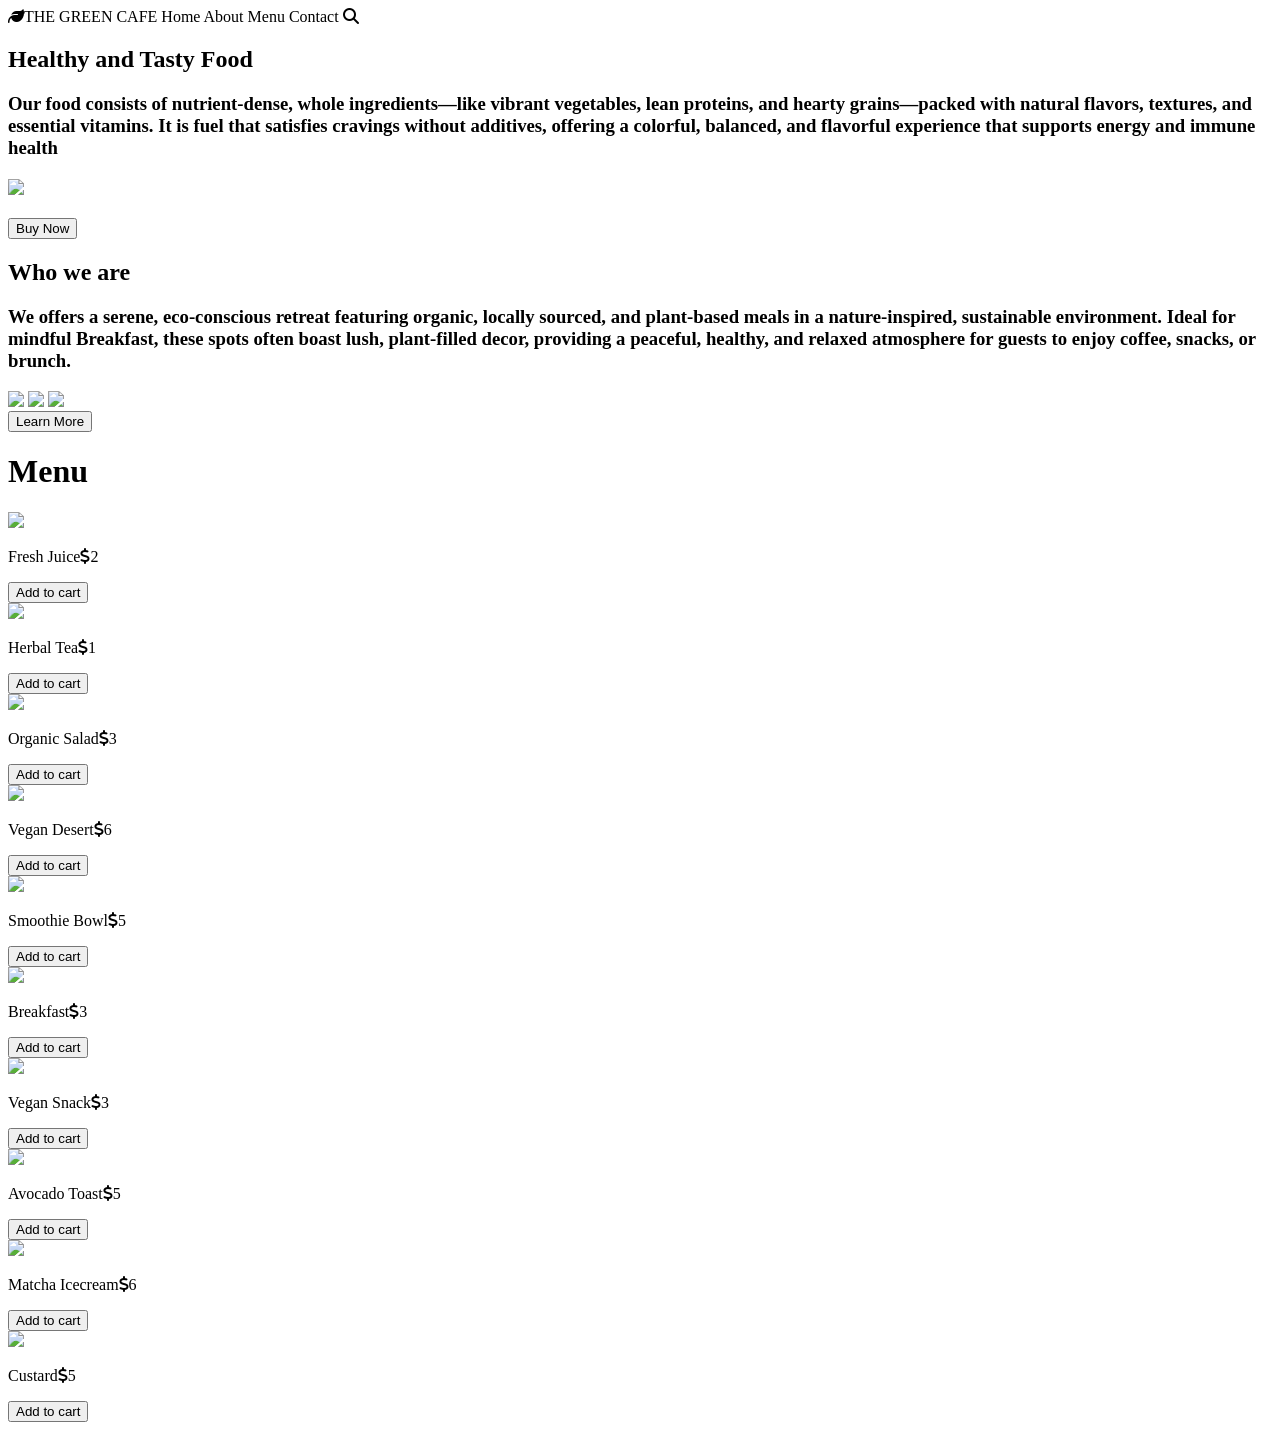
==== index.html @ 649fa996 "add a main section" ====
<!DOCTYPE html>
<html lang="en">
<head>
    <meta charset="UTF-8">
    <meta name="viewport" content="width=device-width, initial-scale=1.0">
    <title>CAFE</title>
    <link rel ="stylesheet"href ="style.css">
    <link rel="stylesheet" href="https://cdnjs.cloudflare.com/ajax/libs/font-awesome/6.5.1/css/all.min.css"/>
</head>
</head>
<body>
<header>
   <div>
    <a id="g"><i class="fa-sharp fa-solid fa-leaf"></i>THE GREEN CAFE</a>
    <a id="i">Home</a>
    <a id="i">About</a>
    <a id="i">Menu</a>
    <a id="i">Contact</a>
    <a id="i"><i class="fa-solid fa-magnifying-glass"></i></a>
   </div>
   <h2>Healthy and Tasty Food</h2>
   <section>
   <h3>Our food consists of nutrient-dense, whole ingredients—like vibrant vegetables, lean proteins, and hearty grains—packed with natural flavors, textures, and essential vitamins. It is fuel that satisfies cravings without additives, offering a colorful, balanced, and flavorful experience that supports energy and immune health</h3>
   <h3 id="m"><img src="https://www.botanicalinterests.com/community/blog/wp-content/uploads/2024/08/herbs-for-tea.jpg" id="m"/></h3>
   </section>
   <button>Buy Now</button>
   <h2>Who we are</h2>
   <section>
   <h3>We offers a serene, eco-conscious retreat featuring organic, locally sourced, and plant-based meals in a nature-inspired, sustainable environment. Ideal for mindful Breakfast, these spots often boast lush, plant-filled decor, providing a peaceful, healthy, and relaxed atmosphere for guests to enjoy coffee, snacks, or brunch. </h3>
   <img src="https://www.shutterstock.com/image-photo/spring-light-salad-strawberries-asparagus-600nw-2454962583.jpg" id="i"/>
   <img src="https://www.cleaneatingkitchen.com/wp-content/uploads/2024/03/colorful-selection-of-fruit-juices-on-table.jpg" id="i"/>
   <img src="https://biancazapatka.com/wp-content/uploads/2020/01/vegan-mousse-dessert-mango-cream.jpg" id="i"/>
   </section>
     <button id="b">Learn More</button>
</header>
    <h1 id="en">Menu</h1>
 <main>
    <main id="first">
        <main id="j">
    <a><img src="https://www.gimmesomeoven.com/wp-content/uploads/2016/05/Agua-Fresca-1.jpg" id="no"/>
    <p>Fresh Juice<i class="fa-solid fa-dollar-sign"></i>2</p>
    <button id="add">Add to cart</button></a>
    </main>
    <main id="j">
    <a><img src="https://cdn.shopify.com/s/files/1/0286/2871/3525/files/sunshine_11_480x480.png?v=1675406523" id="no"/>
    <p>Herbal Tea<i class="fa-solid fa-dollar-sign"></i>1</p>
    <button id="add">Add to cart</button></a>
    </main>
    <main id="j"><a><img src="https://www.simplyorganic.com/media/recipe/resized/520x520/wysiwyg/tmp/christmas-salad-thumbnail.jpg" id="no"/>
    <P> Organic Salad<i class="fa-solid fa-dollar-sign"></i>3</P>
<button id="add">Add to cart</button></a>
    </main>
    <main id="j"><a><img src="https://mypureplants.com/wp-content/uploads/2021/12/Vegan-Panna-Cotta-INS-8.jpg" id="no"/> 
        <p>Vegan Desert<i class="fa-solid fa-dollar-sign"></i>6</p>
    <button id="add">Add to cart</button> </a>
        </main>
    <main id="j"> <a><img src="https://www.nutritiousdeliciousness.com/wp-content/uploads/2023/08/Mango-Smoothie-Bowl1-1.jpg" id="no"/>
    <p>Smoothie Bowl<i class="fa-solid fa-dollar-sign"></i>5</p>
<button id="add">Add to cart</button></a>
        </main>
    
</main>
<main id="second">
    <main id="j">
    <a><img src="https://encrypted-tbn0.gstatic.com/images?q=tbn:ANd9GcTpfI_KqNWfIUrWW3tjkdbWRdwP4xJOPtBY9A&s" id="no"/>
    <p>Breakfast<i class="fa-solid fa-dollar-sign"></i>3</p>
<button id="add">Add to cart</button></a>
    </main>
    <main id="j"><a><img src="https://cdn.loveandlemons.com/wp-content/uploads/2024/05/breakfast-tacos-1.jpg" id="no"/>
    <p>Vegan Snack<i class="fa-solid fa-dollar-sign"></i>3</p>
        <button id="add">Add to cart</button></a>
    </main>
    <main id="j"><a><img src="https://www.spendwithpennies.com/wp-content/uploads/2025/03/1200-Avocado-Toast-2-SpendWithPennies-1.jpg" id="no"/>
    <p>Avocado Toast<i class="fa-solid fa-dollar-sign"></i>5</p>
<button id="add">Add to cart</button></a>
    </main>    
    <main id="j"><a><img src="https://www.makingthymeforhealth.com/wp-content/uploads/2025/03/Healthy-Matcha-Ice-Cream_.jpg" id="no"/>
    <p>Matcha Icecream<i class="fa-solid fa-dollar-sign"></i>6</p>
<button id="add">Add to cart</button></a>
    </main>
    <main id="j"><a><img src="https://www.jcookingodyssey.com/wp-content/uploads/2024/03/fruit-custard.jpg" id="no"/>
        <p>Custard<i class="fa-solid fa-dollar-sign"></i>5</p>
        <button id="add">Add to cart</button><a>
    </main>

</main>
</main> 

 
</body>
</html>
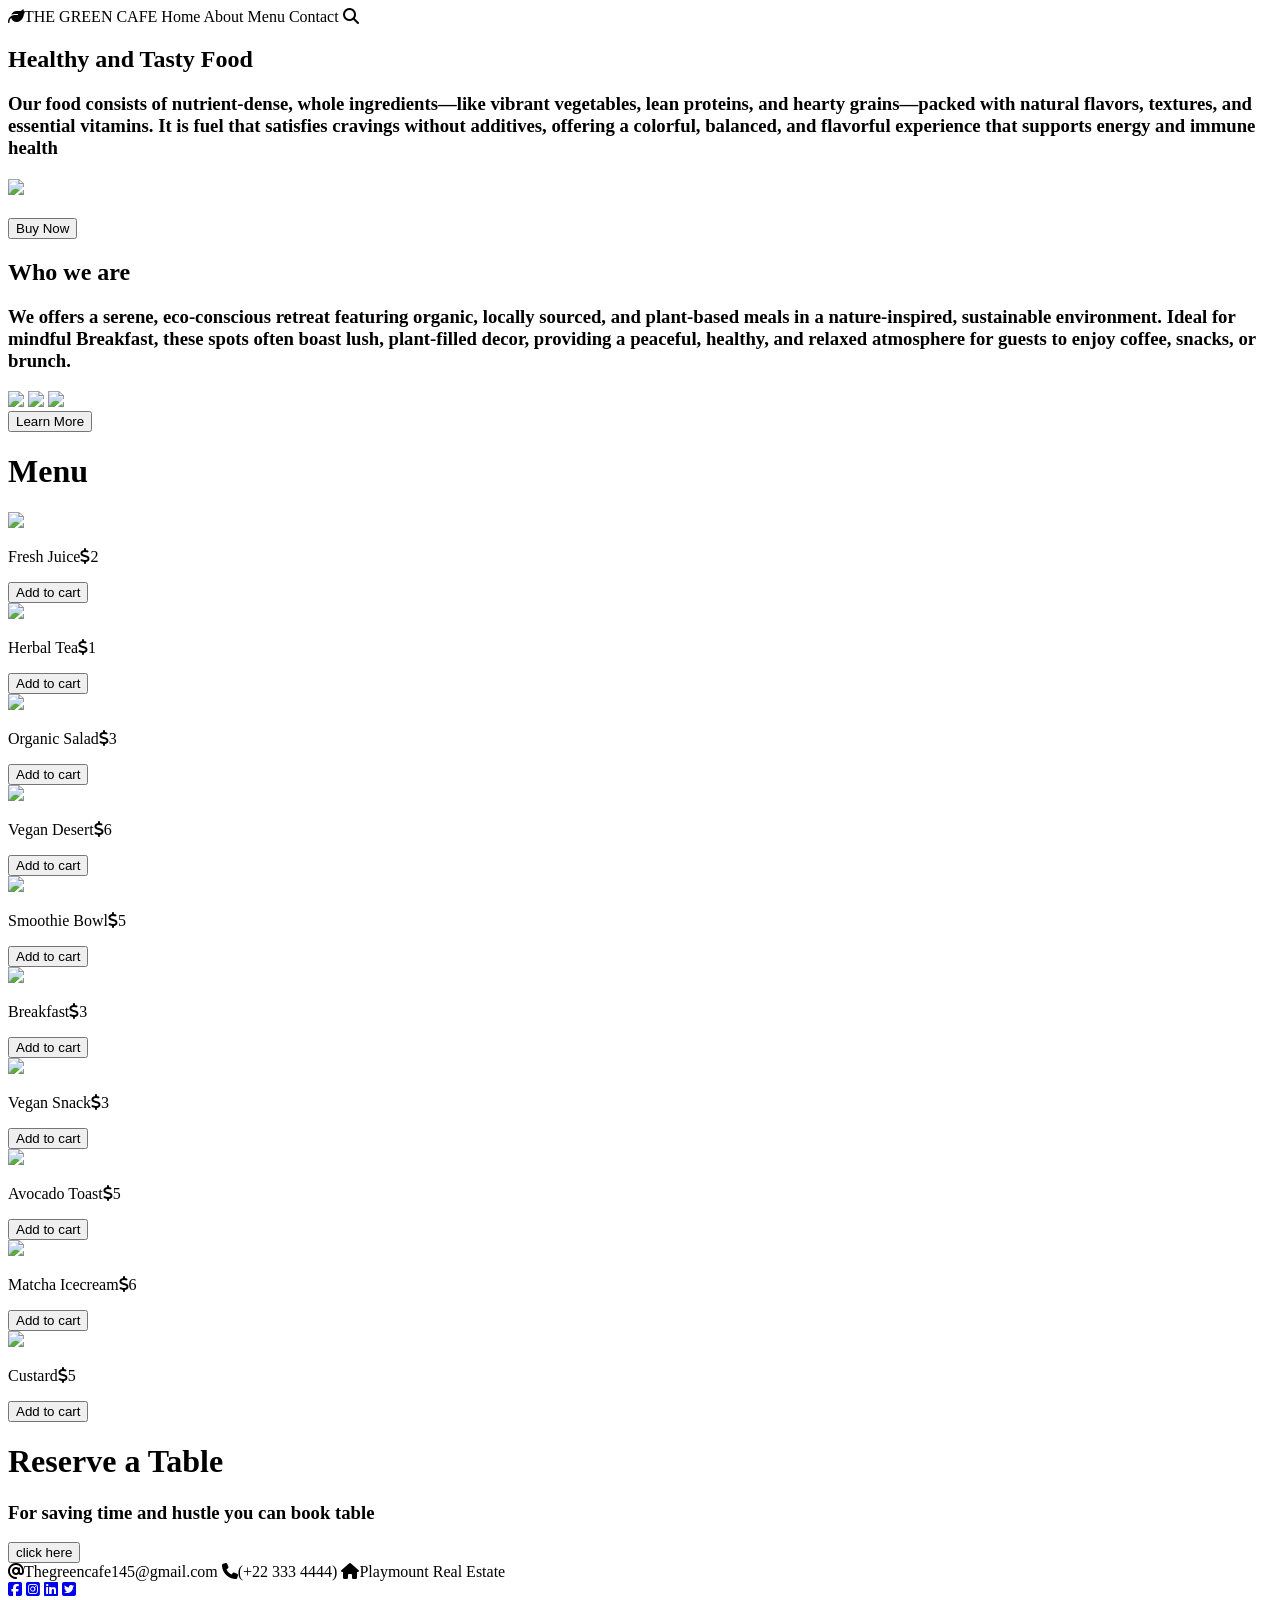
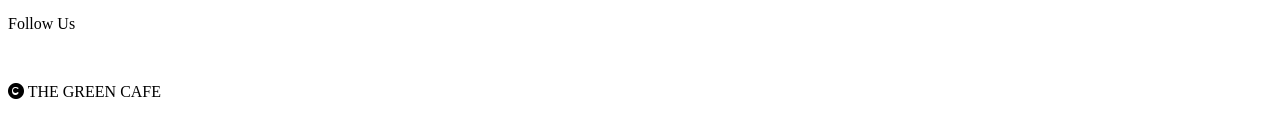
==== commit 5a94488a: "footer section" ====
--- a/index.html
+++ b/index.html
@@ -86,6 +86,34 @@
 </main>
 </main> 
 
+<h1 id="r">Reserve a Table</h1>
+<section id="tab">
+<h3>For saving time and hustle you can book table </h3>
+</section>
+ <button>click here</button>
+
+
+<footer id="con">
+
+<footer id="f">
+  <a><i class="fa-solid fa-at"></i>Thegreencafe145@gmail.com</a>
+  <a><i class="fa-solid fa-phone"></i>(+22 333 4444)</a> 
+  <a><i class="fa-solid fa-house"></i>Playmount Real Estate</a> 
+  </footer>
+   
+  <footer id="t">
+    <a href="#"><i class="fa-brands fa-square-facebook" ></i></a>
+    <a href="#"><i class="fa-brands fa-square-instagram"></i></a>
+    <a href="#"><i class="fa-brands fa-linkedin"></i></a>
+    <a href="#"><i class="fa-brands fa-square-twitter"></i></a>
+    </footer>
+    <footer id="x">
+     <p>Follow Us</p>
+     <br> 
+     <p><i class="fa-solid fa-copyright"></i> THE GREEN CAFE</p>
+     </footer>
+ </footer>
+
  
 </body>
 </html>
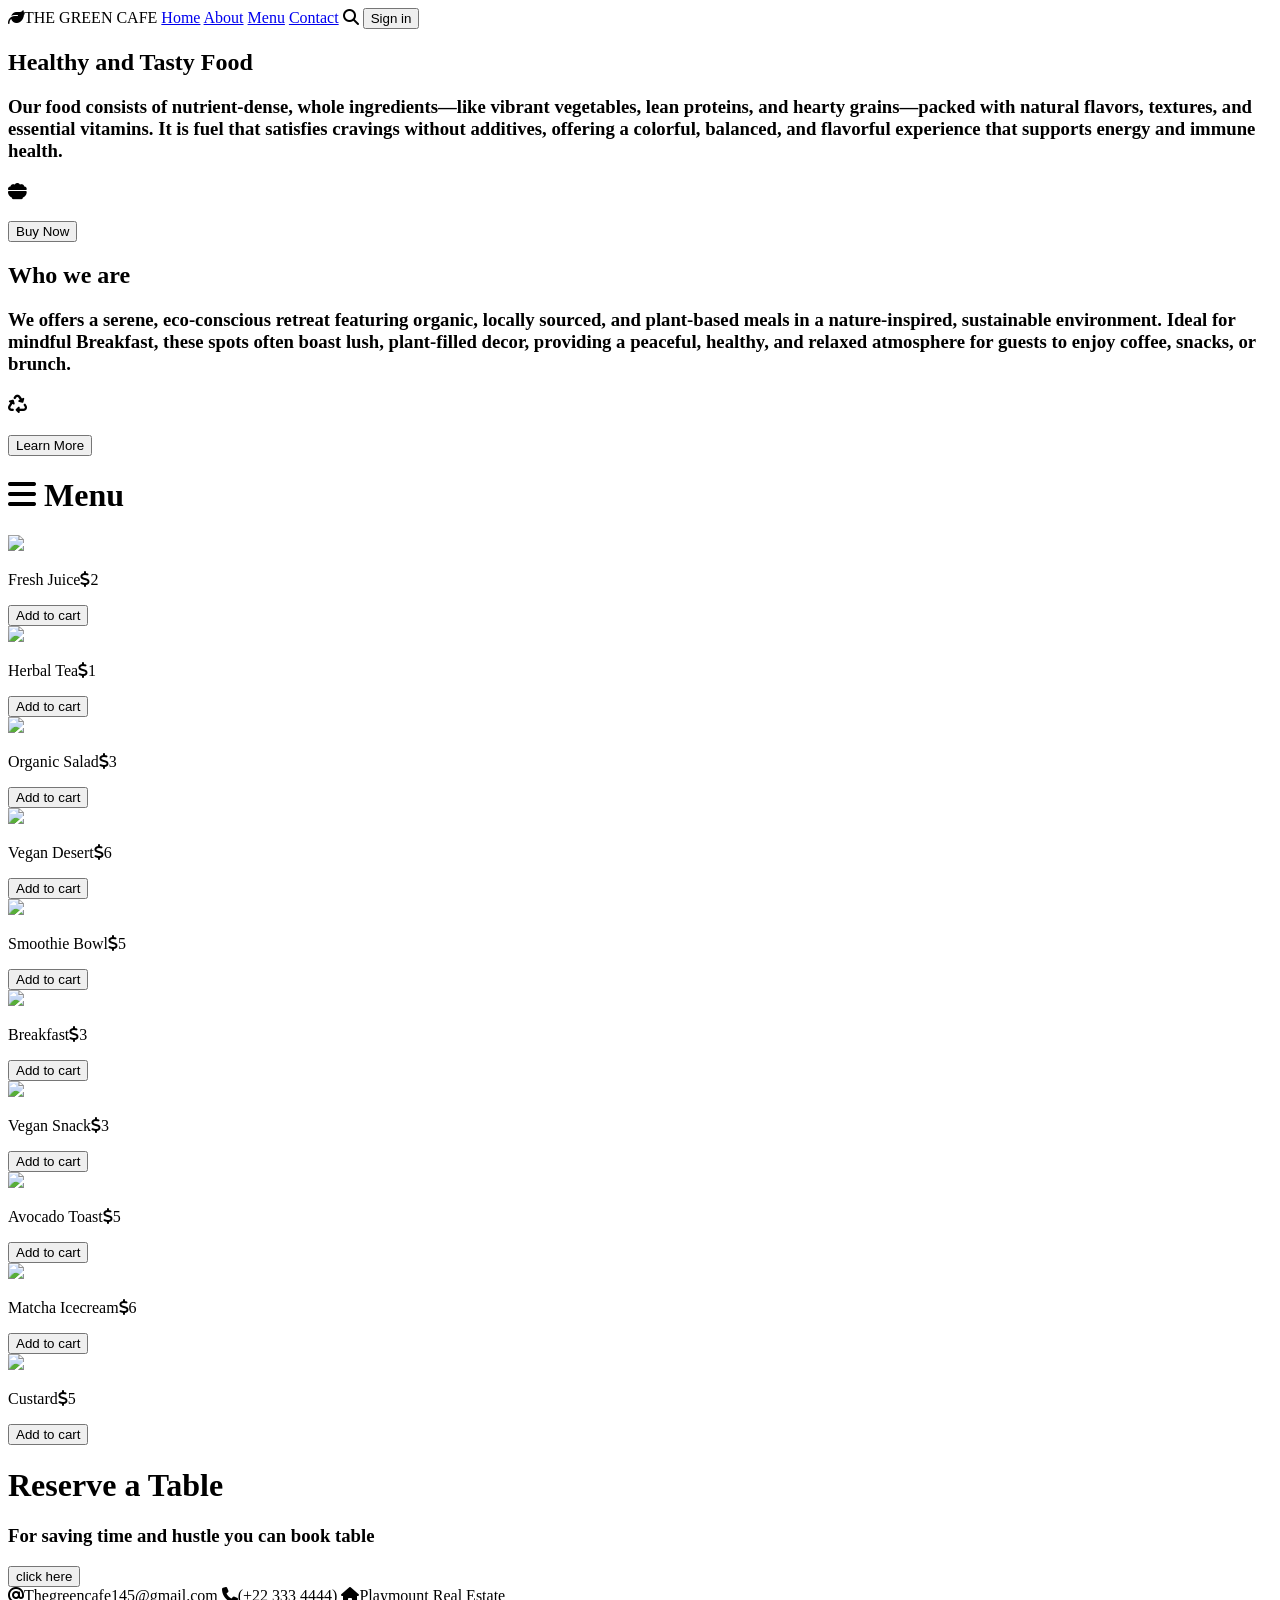
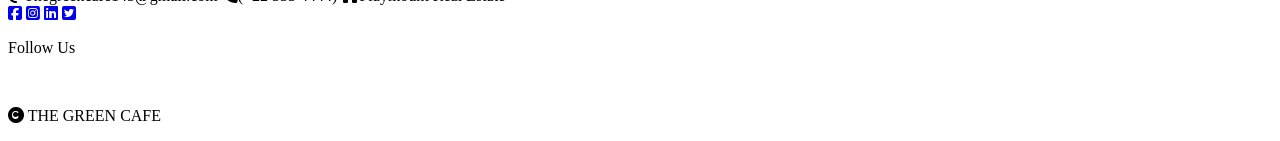
==== commit 1abefc65: "join the link" ====
--- a/index.html
+++ b/index.html
@@ -9,76 +9,80 @@
 </head>
 </head>
 <body>
-<header>
-   <div>
+<header id="head">
+   <div id="navbar">
     <a id="g"><i class="fa-sharp fa-solid fa-leaf"></i>THE GREEN CAFE</a>
-    <a id="i">Home</a>
-    <a id="i">About</a>
-    <a id="i">Menu</a>
-    <a id="i">Contact</a>
-    <a id="i"><i class="fa-solid fa-magnifying-glass"></i></a>
+    <a href="#head" class="i">Home</a>
+    <a href="#art" class="i">About</a>
+    <a href="#en" class="i">Menu</a>
+    <a href="#con" class="i">Contact</a>
+    <a class="i"><i class="fa-solid fa-magnifying-glass"></i></a>
+    <a href="/sign.html"><button>Sign in</button></a>
    </div>
+   <div id="food">
    <h2>Healthy and Tasty Food</h2>
    <section>
-   <h3>Our food consists of nutrient-dense, whole ingredients—like vibrant vegetables, lean proteins, and hearty grains—packed with natural flavors, textures, and essential vitamins. It is fuel that satisfies cravings without additives, offering a colorful, balanced, and flavorful experience that supports energy and immune health</h3>
-   <h3 id="m"><img src="https://www.botanicalinterests.com/community/blog/wp-content/uploads/2024/08/herbs-for-tea.jpg" id="m"/></h3>
+   <h3>Our food consists of nutrient-dense, whole ingredients—like vibrant vegetables, lean proteins, and hearty grains—packed with natural flavors, textures, and essential vitamins. It is fuel that satisfies cravings without additives, offering a colorful, balanced, and flavorful experience that supports energy and immune health.</h3>
+   <h3 id="dn"><i class="fa-solid fa-bowl-food" id="jk"></i></h3>
    </section>
    <button>Buy Now</button>
+   <article id="art">
    <h2>Who we are</h2>
    <section>
-   <h3>We offers a serene, eco-conscious retreat featuring organic, locally sourced, and plant-based meals in a nature-inspired, sustainable environment. Ideal for mindful Breakfast, these spots often boast lush, plant-filled decor, providing a peaceful, healthy, and relaxed atmosphere for guests to enjoy coffee, snacks, or brunch. </h3>
-   <img src="https://www.shutterstock.com/image-photo/spring-light-salad-strawberries-asparagus-600nw-2454962583.jpg" id="i"/>
-   <img src="https://www.cleaneatingkitchen.com/wp-content/uploads/2024/03/colorful-selection-of-fruit-juices-on-table.jpg" id="i"/>
-   <img src="https://biancazapatka.com/wp-content/uploads/2020/01/vegan-mousse-dessert-mango-cream.jpg" id="i"/>
+   <h3>We offers a serene, eco-conscious retreat featuring organic, locally sourced, and plant-based meals in a nature-inspired, sustainable environment. Ideal for mindful Breakfast, these spots often boast lush, plant-filled decor, providing a peaceful, healthy, and relaxed atmosphere for guests to enjoy coffee, snacks, or brunch. 
+    <h3 id="dn"><i class="fa-solid fa-recycle" id="jk"></i></h3>
    </section>
      <button id="b">Learn More</button>
+     </article>
+     </div>
 </header>
-    <h1 id="en">Menu</h1>
+
+  <h1 id="en"> <i class="fa-solid fa-bars"></i> Menu</h1>
  <main>
     <main id="first">
-        <main id="j">
-    <a><img src="https://www.gimmesomeoven.com/wp-content/uploads/2016/05/Agua-Fresca-1.jpg" id="no"/>
+        <main class="j">
+    <a><img src="https://www.gimmesomeoven.com/wp-content/uploads/2016/05/Agua-Fresca-1.jpg" class="no"/>
     <p>Fresh Juice<i class="fa-solid fa-dollar-sign"></i>2</p>
     <button id="add">Add to cart</button></a>
     </main>
-    <main id="j">
-    <a><img src="https://cdn.shopify.com/s/files/1/0286/2871/3525/files/sunshine_11_480x480.png?v=1675406523" id="no"/>
+    <main class="j">
+    <a><img src="https://cdn.shopify.com/s/files/1/0286/2871/3525/files/sunshine_11_480x480.png?v=1675406523" class="no"/>
     <p>Herbal Tea<i class="fa-solid fa-dollar-sign"></i>1</p>
     <button id="add">Add to cart</button></a>
     </main>
-    <main id="j"><a><img src="https://www.simplyorganic.com/media/recipe/resized/520x520/wysiwyg/tmp/christmas-salad-thumbnail.jpg" id="no"/>
+    <main class="j"><a><img src="https://www.simplyorganic.com/media/recipe/resized/520x520/wysiwyg/tmp/christmas-salad-thumbnail.jpg" class="no"/>
     <P> Organic Salad<i class="fa-solid fa-dollar-sign"></i>3</P>
 <button id="add">Add to cart</button></a>
     </main>
-    <main id="j"><a><img src="https://mypureplants.com/wp-content/uploads/2021/12/Vegan-Panna-Cotta-INS-8.jpg" id="no"/> 
+    <main class="j"><a><img src="https://mypureplants.com/wp-content/uploads/2021/12/Vegan-Panna-Cotta-INS-8.jpg" class="no"/> 
         <p>Vegan Desert<i class="fa-solid fa-dollar-sign"></i>6</p>
     <button id="add">Add to cart</button> </a>
         </main>
-    <main id="j"> <a><img src="https://www.nutritiousdeliciousness.com/wp-content/uploads/2023/08/Mango-Smoothie-Bowl1-1.jpg" id="no"/>
+    <main class="j"> <a><img src="https://www.nutritiousdeliciousness.com/wp-content/uploads/2023/08/Mango-Smoothie-Bowl1-1.jpg" class="no"/>
     <p>Smoothie Bowl<i class="fa-solid fa-dollar-sign"></i>5</p>
 <button id="add">Add to cart</button></a>
         </main>
     
 </main>
 <main id="second">
-    <main id="j">
-    <a><img src="https://encrypted-tbn0.gstatic.com/images?q=tbn:ANd9GcTpfI_KqNWfIUrWW3tjkdbWRdwP4xJOPtBY9A&s" id="no"/>
+    <main class="j">
+    <a><img src="https://encrypted-tbn0.gstatic.com/images?q=tbn:ANd9GcTpfI_KqNWfIUrWW3tjkdbWRdwP4xJOPtBY9A&s" class="no"/>
     <p>Breakfast<i class="fa-solid fa-dollar-sign"></i>3</p>
 <button id="add">Add to cart</button></a>
     </main>
-    <main id="j"><a><img src="https://cdn.loveandlemons.com/wp-content/uploads/2024/05/breakfast-tacos-1.jpg" id="no"/>
+    <main class="j"><a><img src="https://cdn.loveandlemons.com/wp-content/uploads/2024/05/breakfast-tacos-1.jpg" class="no"/>
     <p>Vegan Snack<i class="fa-solid fa-dollar-sign"></i>3</p>
         <button id="add">Add to cart</button></a>
     </main>
-    <main id="j"><a><img src="https://www.spendwithpennies.com/wp-content/uploads/2025/03/1200-Avocado-Toast-2-SpendWithPennies-1.jpg" id="no"/>
+    <main class="j"><a><img src="https://www.spendwithpennies.com/wp-content/uploads/2025/03/1200-Avocado-Toast-2-SpendWithPennies-1.jpg" class="no"/>
     <p>Avocado Toast<i class="fa-solid fa-dollar-sign"></i>5</p>
 <button id="add">Add to cart</button></a>
     </main>    
-    <main id="j"><a><img src="https://www.makingthymeforhealth.com/wp-content/uploads/2025/03/Healthy-Matcha-Ice-Cream_.jpg" id="no"/>
+    <main class="j"><a><img src="https://www.makingthymeforhealth.com/wp-content/uploads/2025/03/Healthy-Matcha-Ice-Cream_.jpg" class="no"/>
     <p>Matcha Icecream<i class="fa-solid fa-dollar-sign"></i>6</p>
 <button id="add">Add to cart</button></a>
     </main>
-    <main id="j"><a><img src="https://www.jcookingodyssey.com/wp-content/uploads/2024/03/fruit-custard.jpg" id="no"/>
+    <main class="j"><a><img src="https://www.jcookingodyssey.com/wp-content/uploads/2024/03/fruit-custard.jpg" class="no"/>
         <p>Custard<i class="fa-solid fa-dollar-sign"></i>5</p>
         <button id="add">Add to cart</button><a>
     </main>
@@ -90,7 +94,7 @@
 <section id="tab">
 <h3>For saving time and hustle you can book table </h3>
 </section>
- <button>click here</button>
+<a href="/TheSaloni/reserve.html"><button>click here</button></a>
 
 
 <footer id="con">
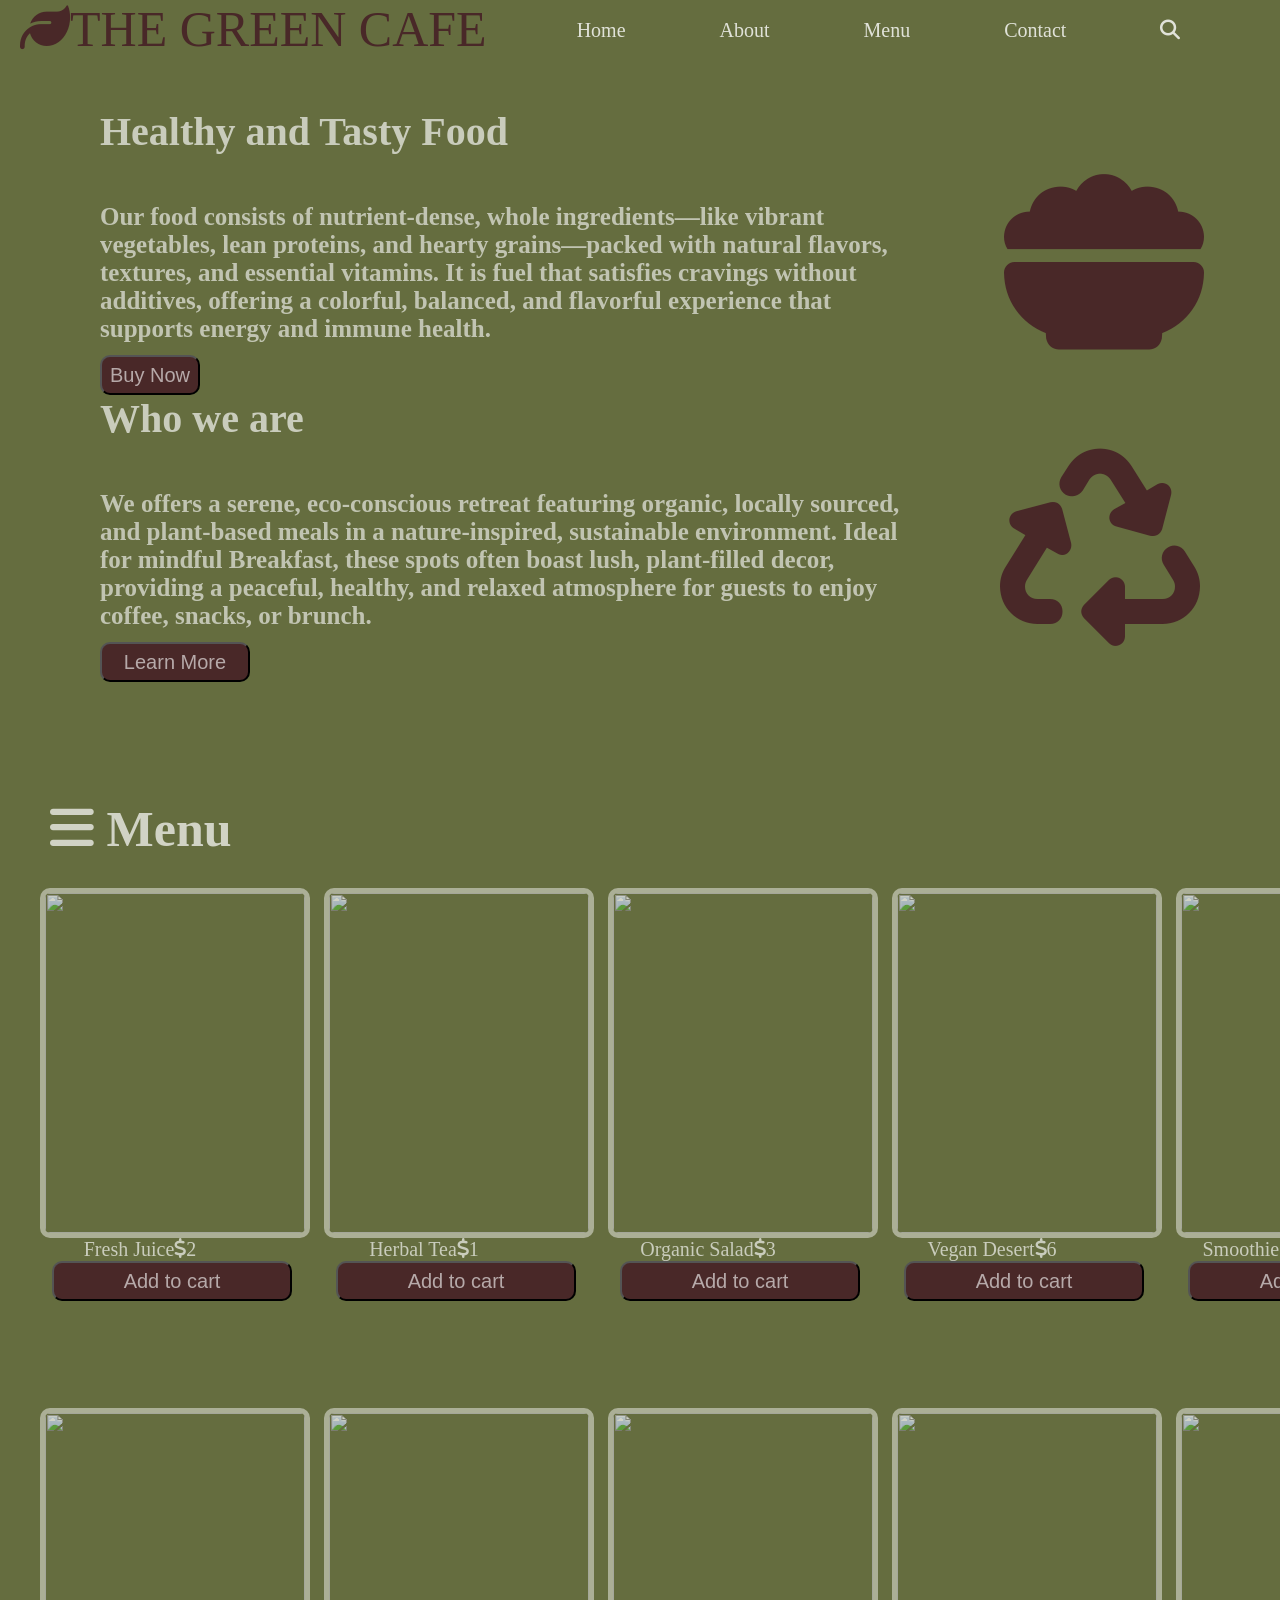
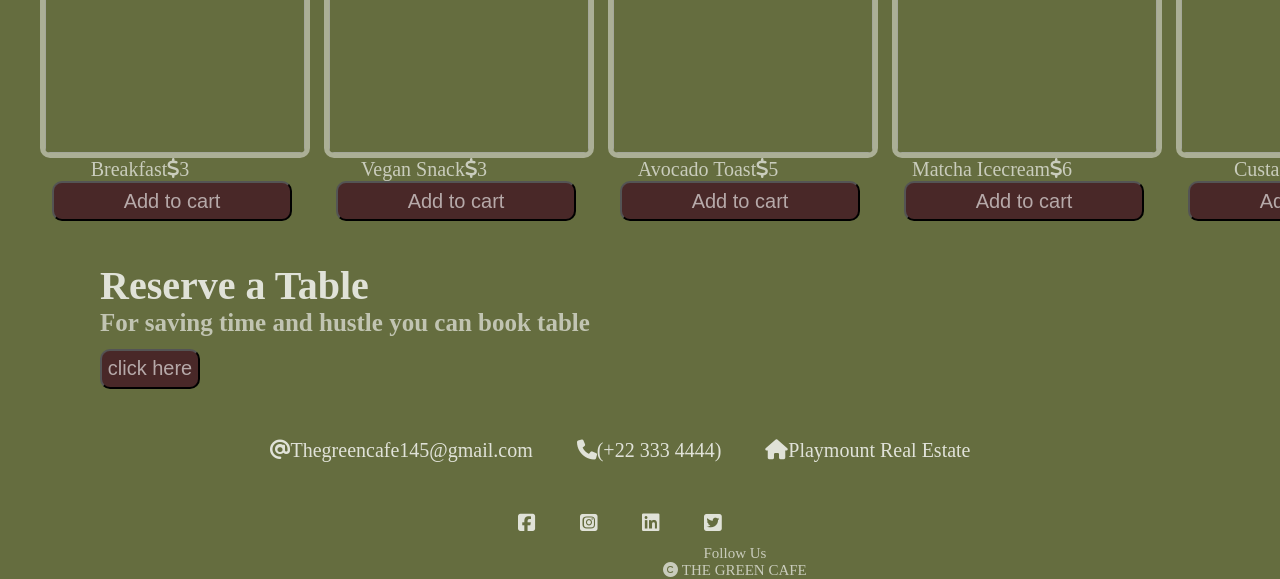
==== commit 4202c557: "@media" ====
--- a/index.html
+++ b/index.html
@@ -10,14 +10,14 @@
 </head>
 <body>
 <header id="head">
-   <div id="navbar">
     <a id="g"><i class="fa-sharp fa-solid fa-leaf"></i>THE GREEN CAFE</a>
+     <div id="navbar">
     <a href="#head" class="i">Home</a>
     <a href="#art" class="i">About</a>
     <a href="#en" class="i">Menu</a>
     <a href="#con" class="i">Contact</a>
     <a class="i"><i class="fa-solid fa-magnifying-glass"></i></a>
-    <a href="/sign.html"><button>Sign in</button></a>
+    <a href="/TheSaloni/sign.html"><button>Sign in</button></a>
    </div>
    <div id="food">
    <h2>Healthy and Tasty Food</h2>
@@ -38,7 +38,7 @@
 </header>
 
   <h1 id="en"> <i class="fa-solid fa-bars"></i> Menu</h1>
- <main>
+ <main class="menu">
     <main id="first">
         <main class="j">
     <a><img src="https://www.gimmesomeoven.com/wp-content/uploads/2016/05/Agua-Fresca-1.jpg" class="no"/>
@@ -111,6 +111,7 @@
     <a href="#"><i class="fa-brands fa-linkedin"></i></a>
     <a href="#"><i class="fa-brands fa-square-twitter"></i></a>
     </footer>
+    </footer>
     <footer id="x">
      <p>Follow Us</p>
      <br> 
--- a/style.css
+++ b/style.css
@@ -0,0 +1,161 @@
+*{
+    padding:0%;
+    margin:0%;
+}
+@media(max-width:420px){
+    .menu{
+        width:360px;
+        height:180px;
+    }
+    .con{
+        margin-left: 250px;
+        width: fit-content;
+    }
+    #f{
+        width:1000px;
+    }
+}   
+body{
+background-color:#656D3F;
+ background-size:cover;
+}
+header{
+    width: 1600px;
+    height:800px;
+}
+#navbar{
+    position: fixed;
+}
+div{
+    display:inline-block;
+    width:1600px;
+    height:50px;
+    margin-top:10px;
+}
+a{
+    text-decoration:none;
+    color:black;
+    margin-right:40px;
+    font-size:20px;  
+    color: rgba(255, 255, 255, 0.80);
+}
+#g{
+    font-size:50px;
+    margin-left:10px;
+    margin-left:20px;
+    color:#492828;
+}
+#i{
+    margin-right:0.5px;
+    margin-top:5px;
+}
+#food{
+    margin-top: 50px;
+}
+h2{
+    font-size:40px;
+    margin-left:100px;
+    color: rgba(255, 255, 255, 0.65); 
+}
+h3{
+    margin-left:100px;
+    width:800px;
+    height:100px;
+    font-size:25px;
+    color: rgba(255, 255, 255, 0.60); 
+    display:inline-block
+}
+button{
+    margin-left:100px;
+    font-size:20px;
+    width:100px;
+    height:40px;
+    border-radius: 10px;
+    background-color:#492828;
+    color: rgba(255, 255, 255, 0.60); 
+}
+#b{
+    width:150px;
+}
+section{
+    display:inline-block;
+    width:1600px;
+    height:200px
+}
+#dn{
+    width:300px;
+    font-size: 200px;
+    color: #492828;
+}
+.i{
+    width:120px;
+    height:160px;
+    margin-left:50px;
+}
+#en{
+    margin-left:50px;
+     color: rgba(255, 255, 255, 0.70);
+     font-size: 50px;
+}
+main{
+    display:inline-block;
+    width:1600px;
+    height:500px;
+}
+.no{
+    width:260px;
+    height:340px;
+    opacity:0.7;
+    border:5px solid  rgba(255, 255, 255, 0.65);
+    border-radius:10px
+}
+p{
+    width:200px;
+    display:inline-block;
+    text-align:center;
+     color: rgba(255, 255, 255, 0.65);
+}
+#first{
+    margin-top:30px;
+}
+#second{
+    margin-top:20px;
+}
+.j:hover{
+    transform:scale(1.1);
+}
+.j{
+    width: 240px;
+    height:400px;
+    margin-left:40px;
+}
+#add{
+    width:240px;
+    margin-left:12px;
+}
+footer{
+    margin-top:50px;
+}
+#r{
+    margin-top:50px;
+    margin-left:100px;
+}
+#tab{
+    height:40px;
+}
+#f{
+    text-align:center;
+    margin-top:50px;
+}
+#t{
+   text-align:center;
+}
+#co{
+    width: 20px;
+    height:20px;
+}
+#x{
+    margin-left:635px;
+    font-size:15px;
+    margin-top:10px;
+}
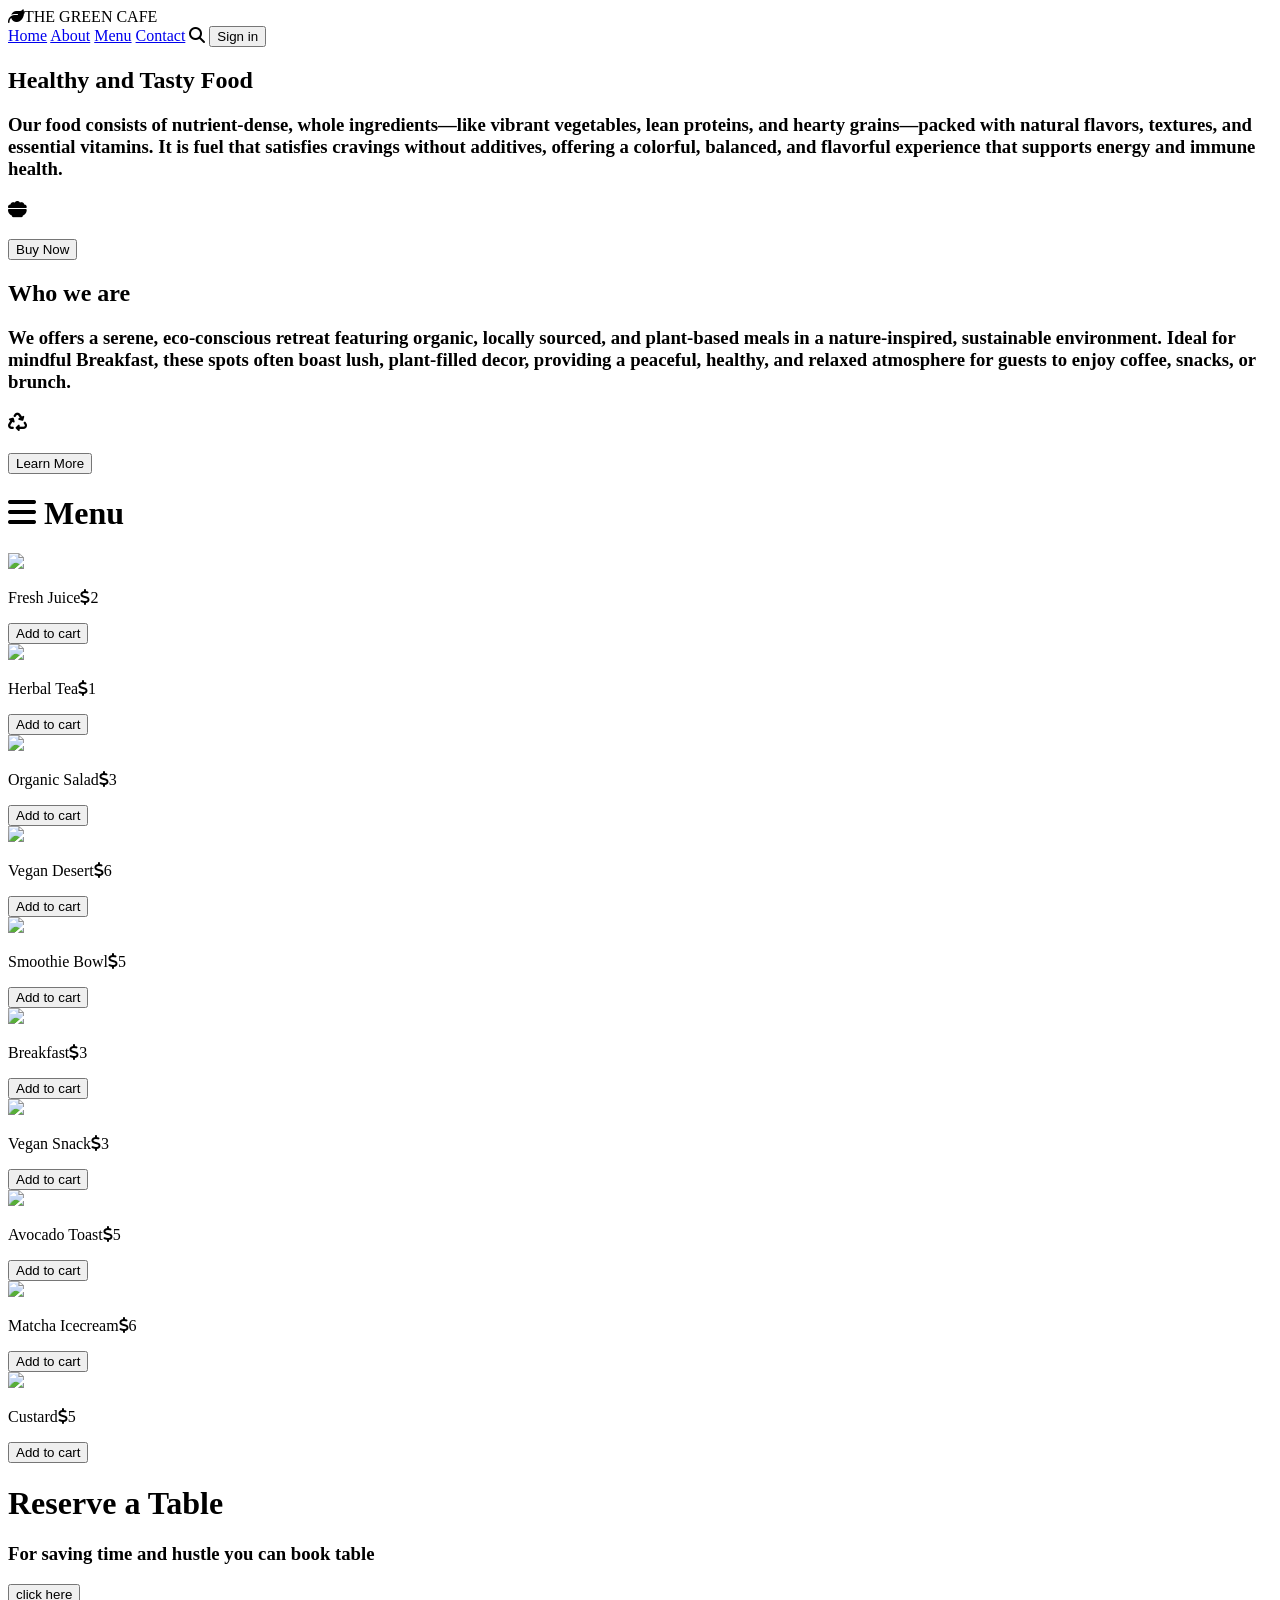
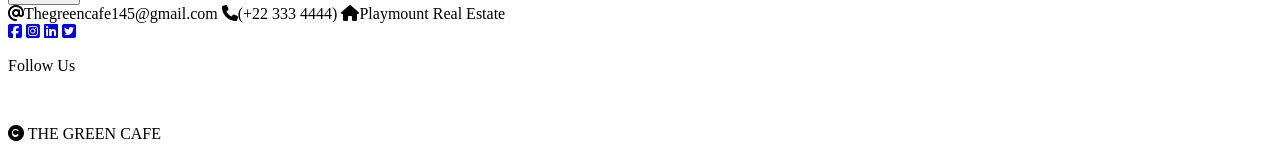
==== commit d6e7acb0: "link css" ====
--- a/index.html
+++ b/index.html
@@ -4,21 +4,24 @@
     <meta charset="UTF-8">
     <meta name="viewport" content="width=device-width, initial-scale=1.0">
     <title>CAFE</title>
-    <link rel ="stylesheet"href ="style.css">
+    <link rel ="stylesheet"href ="style2.css">
     <link rel="stylesheet" href="https://cdnjs.cloudflare.com/ajax/libs/font-awesome/6.5.1/css/all.min.css"/>
 </head>
 </head>
 <body>
 <header id="head">
+    <div id="navbar">
     <a id="g"><i class="fa-sharp fa-solid fa-leaf"></i>THE GREEN CAFE</a>
-     <div id="navbar">
+     <div id="nav">
     <a href="#head" class="i">Home</a>
     <a href="#art" class="i">About</a>
     <a href="#en" class="i">Menu</a>
     <a href="#con" class="i">Contact</a>
     <a class="i"><i class="fa-solid fa-magnifying-glass"></i></a>
-    <a href="/TheSaloni/sign.html"><button>Sign in</button></a>
+    <a href="/Web-page/sign.html"><button>Sign in</button></a>
    </div>
+   </div>
+
    <div id="food">
    <h2>Healthy and Tasty Food</h2>
    <section>
@@ -94,10 +97,10 @@
 <section id="tab">
 <h3>For saving time and hustle you can book table </h3>
 </section>
-<a href="/TheSaloni/reserve.html"><button>click here</button></a>
+<a href="/Web-page/reserve.html"><button>click here</button></a>
 
 
-<footer id="con">
+<footer class="con">
 
 <footer id="f">
   <a><i class="fa-solid fa-at"></i>Thegreencafe145@gmail.com</a>
